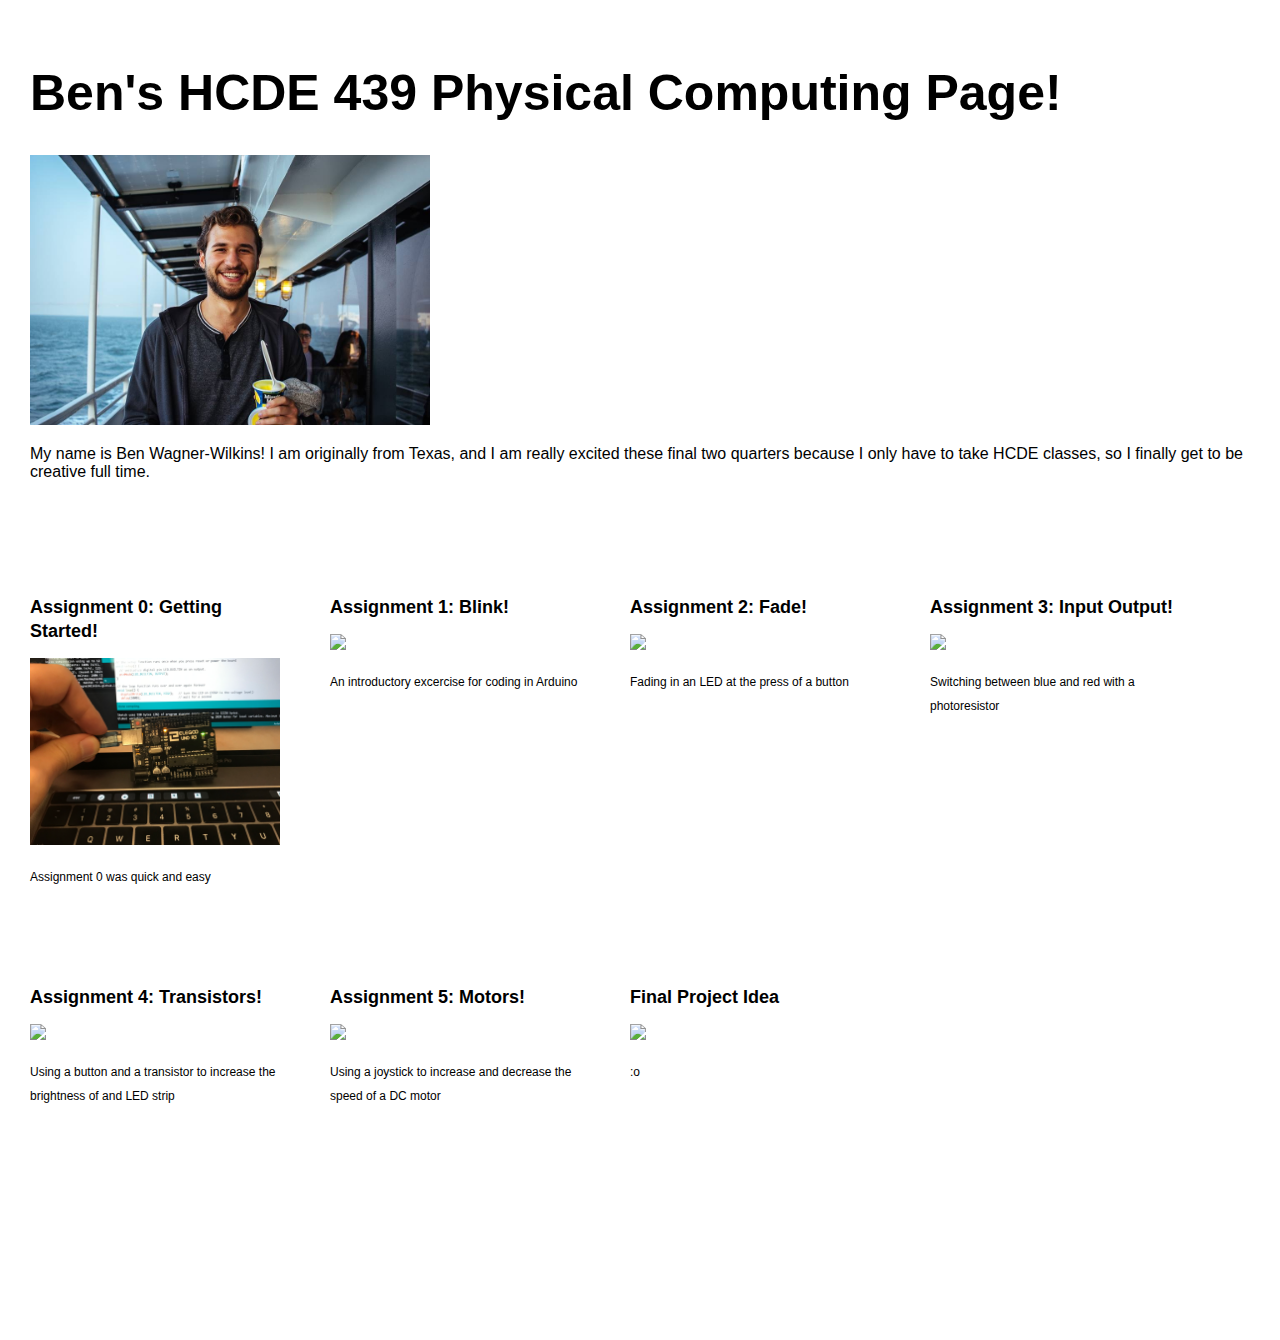
==== index.html @ 4dc1a348 "added final project idea" ====
<!DOCTYPE html>
<html>
    <head>
        <meta charset="utf-8">
        <meta name="viewport" content="width=device-width, maximum-scale=1.0" />

        <title>Ben's HCDE 439 Physical Computing Page!</title>

        <link href="style.css" media="screen" rel="stylesheet" type="text/css" />

    </head>
    <body>

        <div class="header">
            <h1>Ben's HCDE 439 Physical Computing Page!</h1>
            <p>
            <a><img src="self.jpg" width=400></a>
            </p>
            <p>
            My name is Ben Wagner-Wilkins! I am originally from Texas, and I am really excited these final two quarters because I only have to take HCDE classes, so I finally get to be creative full time.
            </p>
        </div>
        <div class="assignments">

            <div class="assignment">
              <a href="assignment0.html"><h2>Assignment 0: Getting Started!</h2>
                  <img src="arduinoTestCover.jpeg" width=250></a>
                <p>
		               Assignment 0 was quick and easy
                </p>
            </div>

            <div class="assignment">
              <a href="assignment1.html"><h2>Assignment 1: Blink!</h2>
                  <img src="blink.gif" width=250></a>
                <p>
		              An introductory excercise for coding in Arduino
                </p>
            </div>
            <div class="assignment">
              <a href="assignment2.html"><h2>Assignment 2: Fade!</h2>
                  <img src="assignment2imgs/video.gif" width=250></a>
                <p>
		              Fading in an LED at the press of a button
                </p>
            </div>
            <div class="assignment">
              <a href="assignment3.html"><h2>Assignment 3: Input Output!</h2>
                  <img src="assignment3imgs/video.gif" width=250></a>
                <p>
		              Switching between blue and red with a photoresistor
                </p>
            </div>
            <div class="assignment">
              <a href="assignment4.html"><h2>Assignment 4: Transistors!</h2>
                  <img src="assignment4imgs/video.gif" width=250></a>
                <p>
		              Using a button and a transistor to increase the brightness of and LED strip
                </p>
            </div>
            <div class="assignment">
              <a href="assignment5.html"><h2>Assignment 5: Motors!</h2>
                  <img src="assignment5imgs/video.gif" width=250></a>
                <p>
		              Using a joystick to increase and decrease the speed of a DC motor
                </p>
            </div>
            <div class="assignment">
              <a href="finalProject.html"><h2>Final Project Idea</h2>
                  <img src="assignment5imgs/video.gif" width=250></a>
                <p>
		              :o
                </p>
            </div>
	</div>
    </body>
</html>
---- style.css ----
html, body {
  padding: 0 0 0 0;
  margin: 0;
  font-family: 'helvetica', 'arial', 'sans';
}

h1,h2,h3,h4 {
  font-family: 'helvetica', 'arial', 'sans';
  }


a {
  color: #000;
}

.header {
  background: #fff;
  color: #000;
  height: 500px;
  padding: 30px 30px 30px;
}

.header h1 {
  font-size: 50px;
  }

.assignment {
  font-size: 12px;
  line-height: 24px;
  font-family: 'helvetica', 'arial', 'sans';
  padding: 20px 20px 20px 30px;
  width: 250px;
  height: 350px;
  float: left;
}

.assignment a {
    color: #000;
    text-decoration: none;
}

.assignment a:hover {
  background: #F06;
  color: #F06;
  text-decoration: none;
}


.footer {
    width: 1100px;
    float: left;
    padding: 300px 0px 30px 30px;
}

.widebody {
    width: 800px;
    padding: 0px 30px 30px 30px;
}

.widebody a {
}

.widebody a:hover {
  background: #F06;
  color: #FFF;
  text-decoration: none;
}
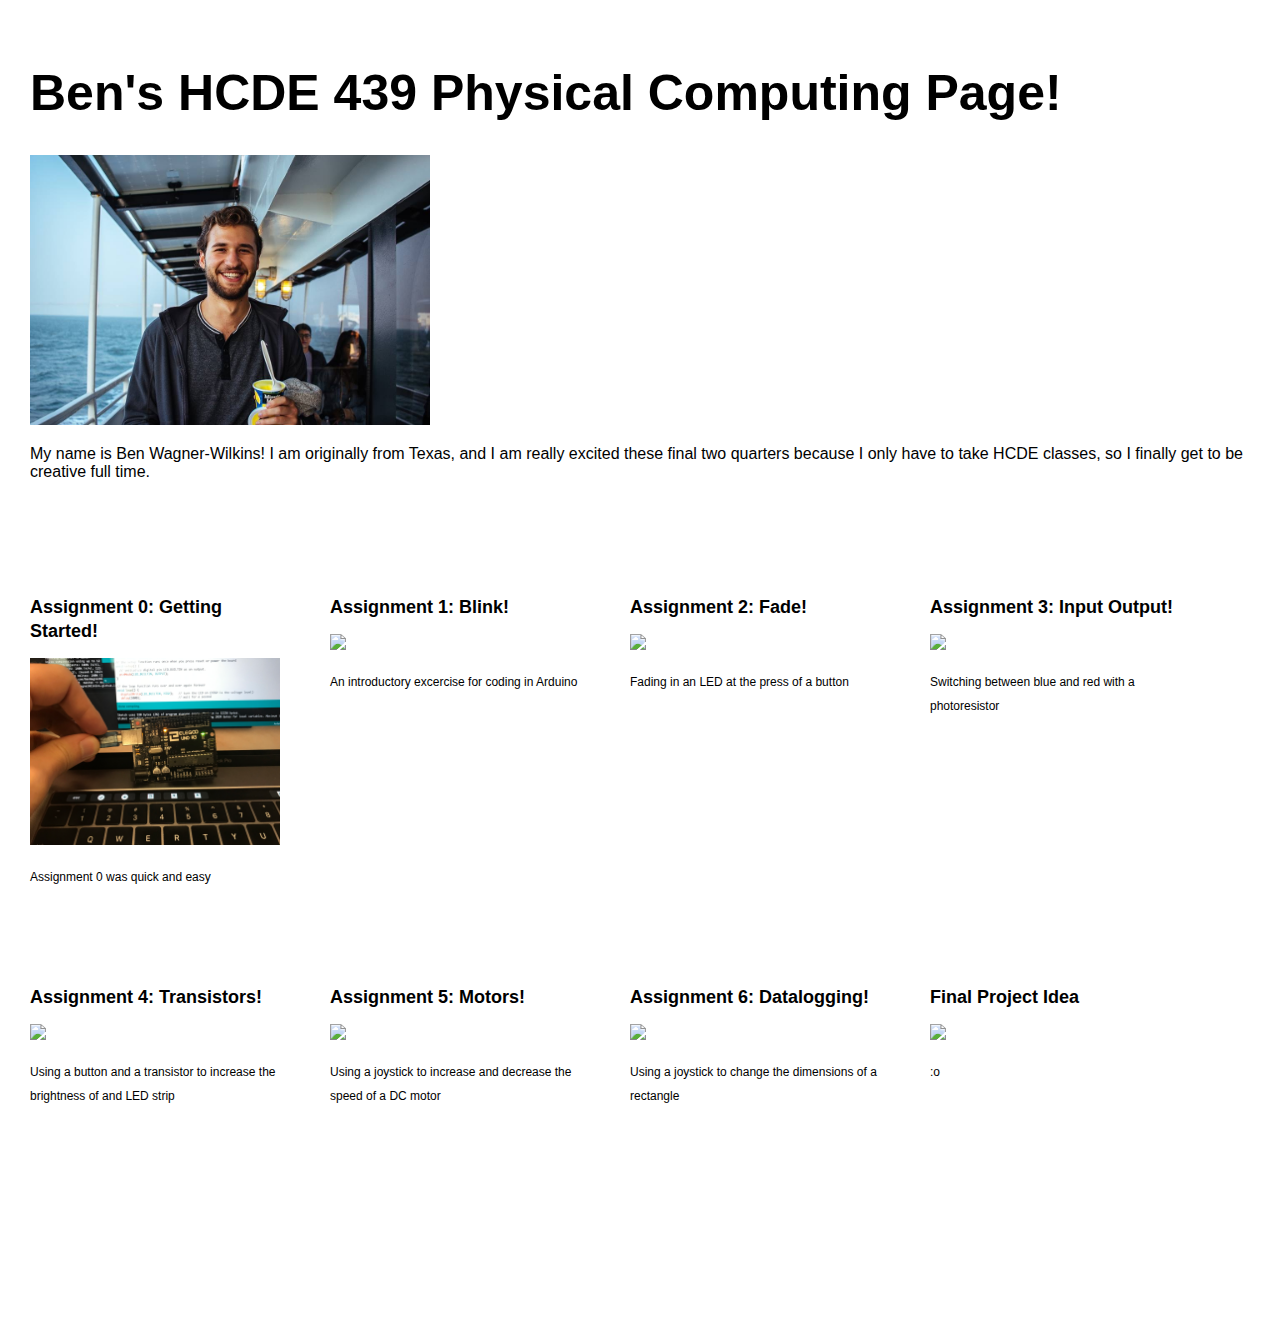
==== commit c8ce3983: "finished assignment 6" ====
--- a/index.html
+++ b/index.html
@@ -66,6 +66,13 @@
                 </p>
             </div>
             <div class="assignment">
+              <a href="assignment6.html"><h2>Assignment 6: Datalogging!</h2>
+                  <img src="assignment5imgs/video.gif" width=250></a>
+                <p>
+		              Using a joystick to change the dimensions of a rectangle
+                </p>
+            </div>
+            <div class="assignment">
               <a href="finalProject.html"><h2>Final Project Idea</h2>
                   <img src="assignment5imgs/video.gif" width=250></a>
                 <p>
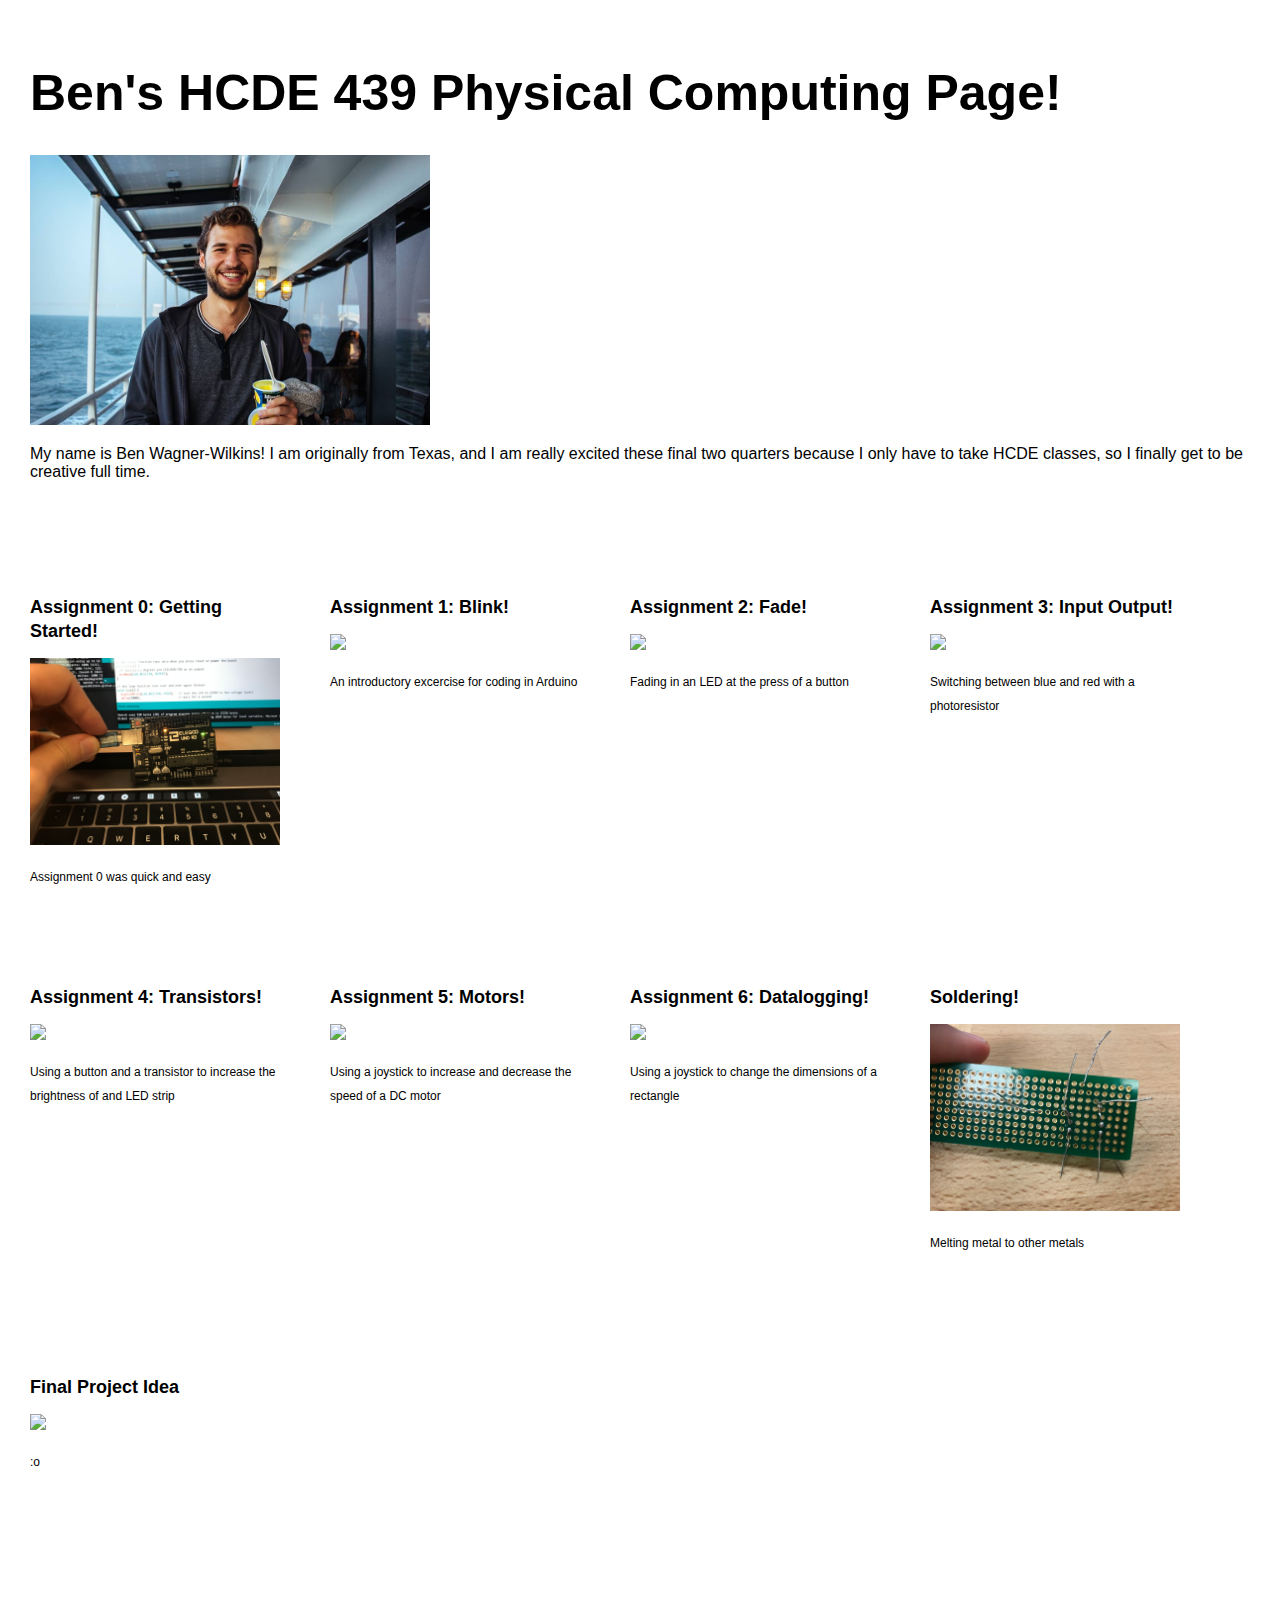
==== commit 7e30d4d0: "added soldering" ====
--- a/index.html
+++ b/index.html
@@ -67,14 +67,21 @@
             </div>
             <div class="assignment">
               <a href="assignment6.html"><h2>Assignment 6: Datalogging!</h2>
-                  <img src="assignment5imgs/video.gif" width=250></a>
+                  <img src="assignment6imgs/video.gif" width=250></a>
                 <p>
 		              Using a joystick to change the dimensions of a rectangle
                 </p>
             </div>
             <div class="assignment">
+              <a href="soldering.html"><h2>Soldering!</h2>
+                  <img src="solderingImgs/solder1.jpeg" width=250></a>
+                <p>
+		              Melting metal to other metals
+                </p>
+            </div>
+            <div class="assignment">
               <a href="finalProject.html"><h2>Final Project Idea</h2>
-                  <img src="assignment5imgs/video.gif" width=250></a>
+                  <img src="assignment6imgs/video.gif" width=250></a>
                 <p>
 		              :o
                 </p>
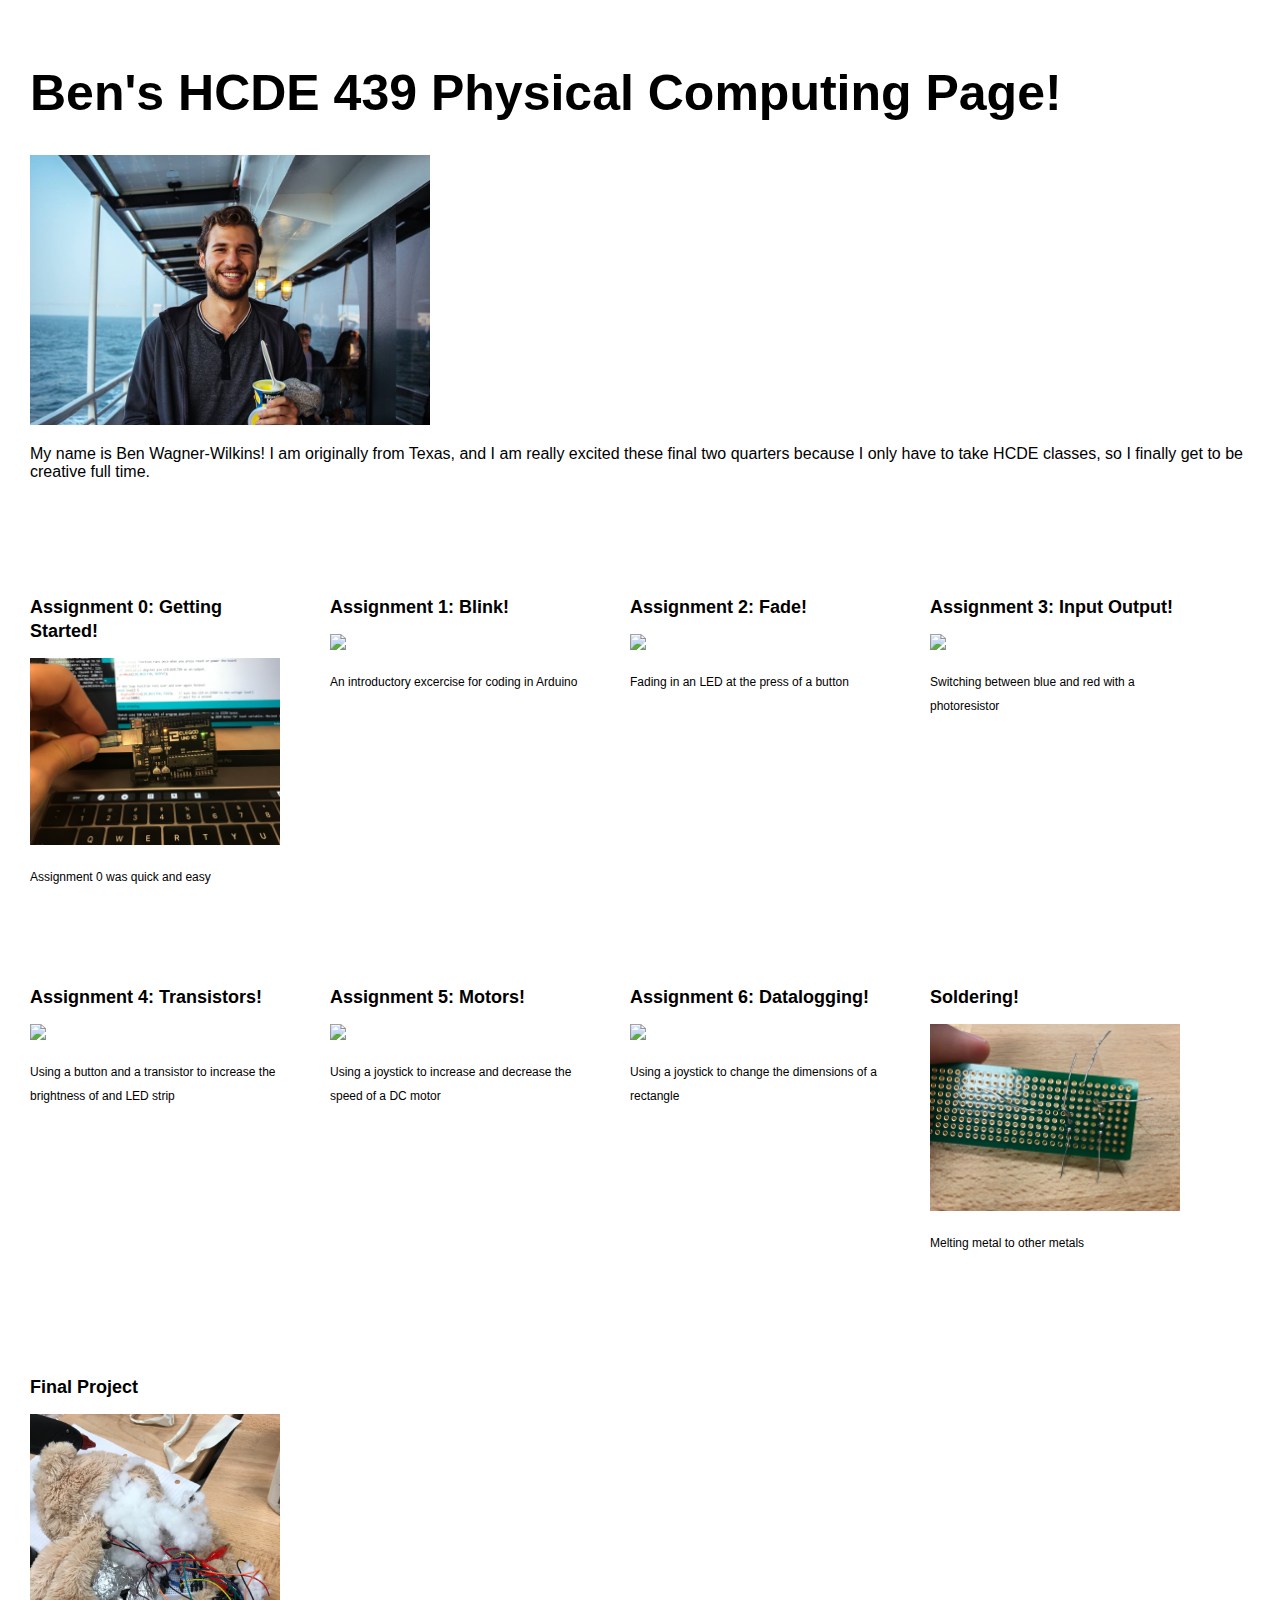
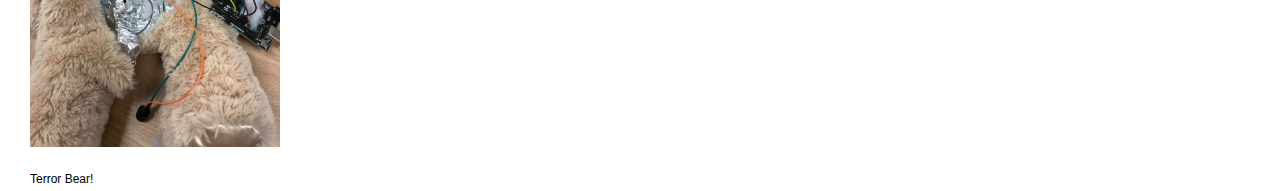
==== commit 8833db6e: "added final project" ====
--- a/index.html
+++ b/index.html
@@ -80,10 +80,10 @@
                 </p>
             </div>
             <div class="assignment">
-              <a href="finalProject.html"><h2>Final Project Idea</h2>
-                  <img src="assignment6imgs/video.gif" width=250></a>
+              <a href="finalProject.html"><h2>Final Project</h2>
+                  <img src="finalimgs/bear2.jpeg" width=250></a>
                 <p>
-		              :o
+		              Terror Bear!
                 </p>
             </div>
 	</div>
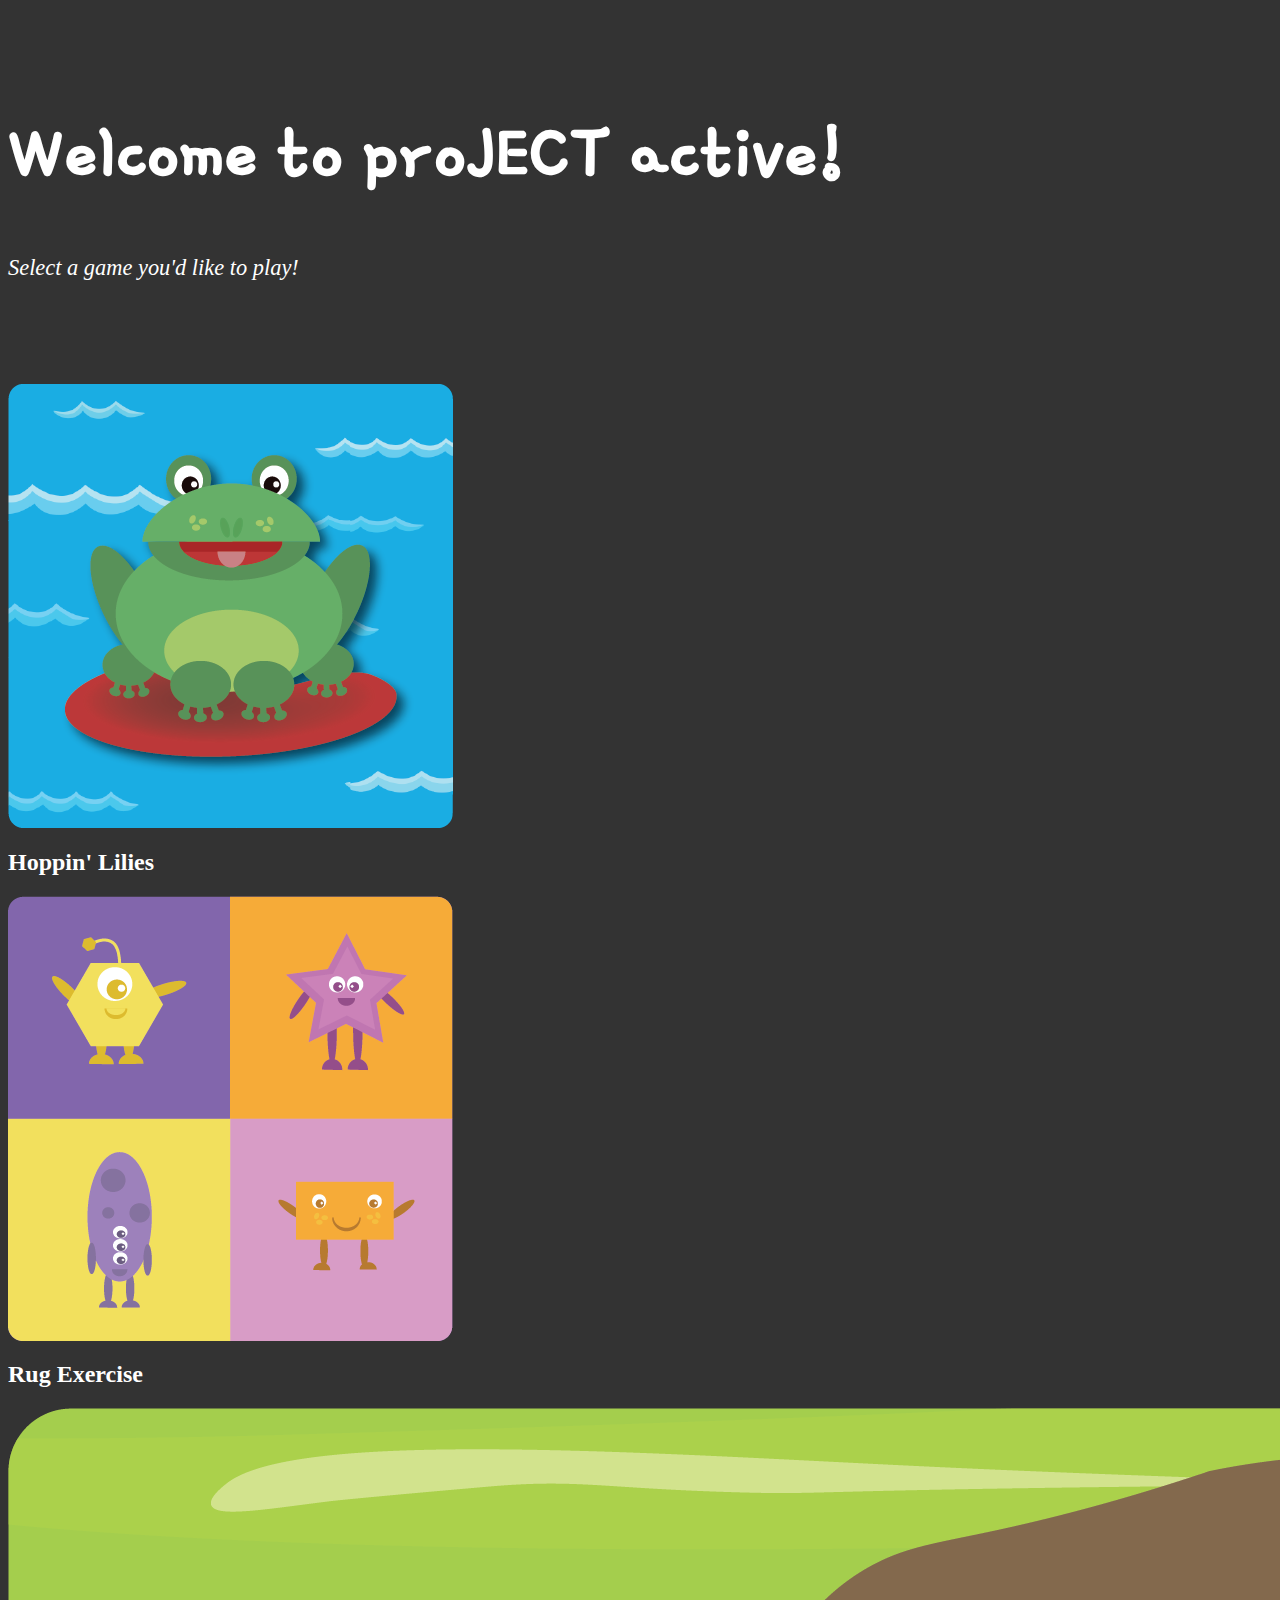
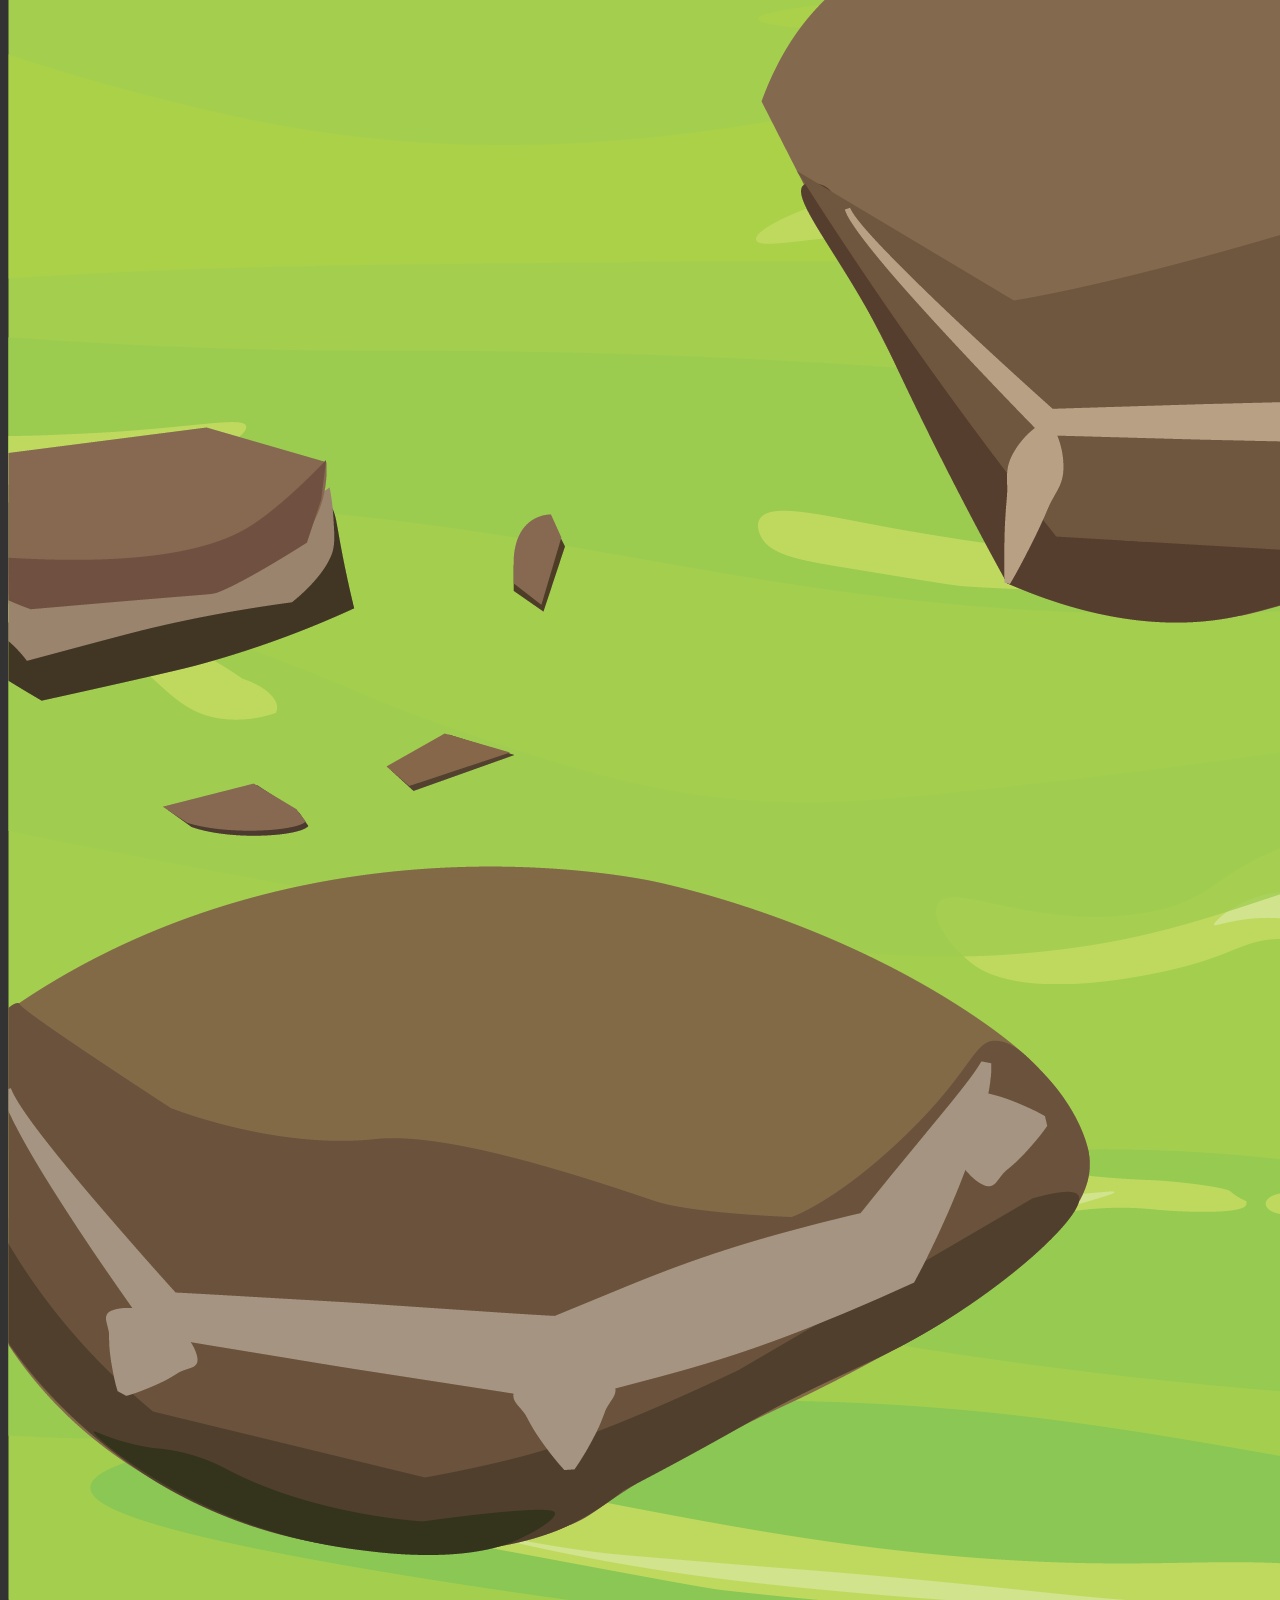
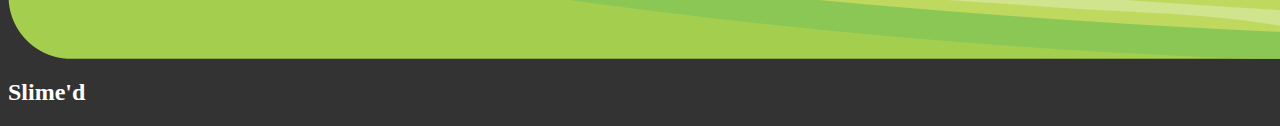
==== commit 480ccfcd: "Lily Pad shit" ====
--- a/index.html
+++ b/index.html
@@ -1,91 +1,55 @@
 <!DOCTYPE html>
 <html>
-    <head>
-        <meta charset="utf-8">
-        <meta name="viewport" content="width=device-width, maximum-scale=1.0" />
+  <head>
+    <meta charset="utf-8">
+    <meta name="viewport" content="width=device-width, initial-scale=1, shrink-to-fit=no">
+    <link rel="stylesheet" href="https://stackpath.bootstrapcdn.com/bootstrap/4.1.3/css/bootstrap.min.css" integrity="sha384-MCw98/SFnGE8fJT3GXwEOngsV7Zt27NXFoaoApmYm81iuXoPkFOJwJ8ERdknLPMO" crossorigin="anonymous">
+    <!-- <link rel="stylesheet" href="bootstrap.min.css"> -->
+    <link rel="stylesheet" href="index.css">
+    <link href="https://fonts.googleapis.com/css?family=Gamja+Flower|Roboto" rel="stylesheet">
+    <script src="https://ajax.googleapis.com/ajax/libs/jquery/3.3.1/jquery.min.js"></script>
+    <title>Ben Wagner-Wilkins</title>
+  </head>
+  <body>
 
-        <title>Ben's HCDE 439 Physical Computing Page!</title>
+    <h1 class="text-center">Welcome to proJECT active!</h1>
+    <p class="subscript text-center">Select a game you'd like to play!</p>
 
-        <link href="style.css" media="screen" rel="stylesheet" type="text/css" />
+    <div class="container">
+      <div class="row justify-content-center">
+        <div class="col-lg-4">
+          <a href="lilypad.html">
+            <div class="img_wrap">
+              <img class="img-fluid" src="lilypadIcon.png" alt="lilypad game">
+              <div class="overlay"><div class="game-description">Hop on the lilies and try to remember the most valuable ones!</div></div>
+            </div>
+          <h2 class="text-center">Hoppin' Lilies</h2></a>
+        </div>
+        <div class="col-lg-4">
 
-    </head>
-    <body>
+          <a href="rugGame.png">
+            <div class="img_wrap">
+              <img class="img-fluid" src="exerciseFloor.png" alt="floor exercise game">
+              <div class="overlay"><div class="game-description">Follow the character's moves to earn a dance party!</div>
+            </div>
+            </div>
+          <h2 class="text-center">Rug Exercise</h2></a>
+        </div>
+        <div class="col-lg-4">
 
-        <div class="header">
-            <h1>Ben's HCDE 439 Physical Computing Page!</h1>
-            <p>
-            <a><img src="self.jpg" width=400></a>
-            </p>
-            <p>
-            My name is Ben Wagner-Wilkins! I am originally from Texas, and I am really excited these final two quarters because I only have to take HCDE classes, so I finally get to be creative full time.
-            </p>
+          <a href="slime.png">
+            <div class="img_wrap">
+              <img class="img-fluid" src="slimeThumbnail.png" alt="Slime Game Thumbnail">
+              <div class="overlay"><div class="game-description">Stay on the rocks to avoid falling in the slime!</div>
+            </div>
+            </div>
+          <h2 class="text-center">Slime'd</h2></a>
         </div>
-        <div class="assignments">
+      </div>
+    </div>
 
-            <div class="assignment">
-              <a href="assignment0.html"><h2>Assignment 0: Getting Started!</h2>
-                  <img src="arduinoTestCover.jpeg" width=250></a>
-                <p>
-		               Assignment 0 was quick and easy
-                </p>
-            </div>
 
-            <div class="assignment">
-              <a href="assignment1.html"><h2>Assignment 1: Blink!</h2>
-                  <img src="blink.gif" width=250></a>
-                <p>
-		              An introductory excercise for coding in Arduino
-                </p>
-            </div>
-            <div class="assignment">
-              <a href="assignment2.html"><h2>Assignment 2: Fade!</h2>
-                  <img src="assignment2imgs/video.gif" width=250></a>
-                <p>
-		              Fading in an LED at the press of a button
-                </p>
-            </div>
-            <div class="assignment">
-              <a href="assignment3.html"><h2>Assignment 3: Input Output!</h2>
-                  <img src="assignment3imgs/video.gif" width=250></a>
-                <p>
-		              Switching between blue and red with a photoresistor
-                </p>
-            </div>
-            <div class="assignment">
-              <a href="assignment4.html"><h2>Assignment 4: Transistors!</h2>
-                  <img src="assignment4imgs/video.gif" width=250></a>
-                <p>
-		              Using a button and a transistor to increase the brightness of and LED strip
-                </p>
-            </div>
-            <div class="assignment">
-              <a href="assignment5.html"><h2>Assignment 5: Motors!</h2>
-                  <img src="assignment5imgs/video.gif" width=250></a>
-                <p>
-		              Using a joystick to increase and decrease the speed of a DC motor
-                </p>
-            </div>
-            <div class="assignment">
-              <a href="assignment6.html"><h2>Assignment 6: Datalogging!</h2>
-                  <img src="assignment6imgs/video.gif" width=250></a>
-                <p>
-		              Using a joystick to change the dimensions of a rectangle
-                </p>
-            </div>
-            <div class="assignment">
-              <a href="soldering.html"><h2>Soldering!</h2>
-                  <img src="solderingImgs/solder1.jpeg" width=250></a>
-                <p>
-		              Melting metal to other metals
-                </p>
-            </div>
-            <div class="assignment">
-              <a href="finalProject.html"><h2>Final Project</h2>
-                  <img src="finalimgs/bear2.jpeg" width=250></a>
-                <p>
-		              Terror Bear!
-                </p>
-            </div>
-	</div>
-    </body>
+    <script src="https://cdnjs.cloudflare.com/ajax/libs/popper.js/1.14.3/umd/popper.min.js" integrity="sha384-ZMP7rVo3mIykV+2+9J3UJ46jBk0WLaUAdn689aCwoqbBJiSnjAK/l8WvCWPIPm49" crossorigin="anonymous"></script>
+    <script src="https://stackpath.bootstrapcdn.com/bootstrap/4.1.3/js/bootstrap.min.js" integrity="sha384-ChfqqxuZUCnJSK3+MXmPNIyE6ZbWh2IMqE241rYiqJxyMiZ6OW/JmZQ5stwEULTy" crossorigin="anonymous"></script>
+  </body>
 </html>
--- a/index.css
+++ b/index.css
@@ -0,0 +1,77 @@
+body {
+  /* background: rgb(255,255,233);
+background: -moz-linear-gradient(140deg, rgba(255,255,233,1) 0%, rgba(255,223,201,1) 100%);
+background: -webkit-linear-gradient(140deg, rgba(255,255,233,1) 0%, rgba(255,223,201,1) 100%);
+background: linear-gradient(140deg, rgba(255,255,233,1) 0%, rgba(255,223,201,1) 100%);
+filter: progid:DXImageTransform.Microsoft.gradient(startColorstr="#ffffe9",endColorstr="#ffdfc9",GradientType=1);
+  background-attachment: fixed; */
+
+
+  background-color: #333;
+
+  color: white;
+}
+
+h1 {
+  font-family: 'Gamja Flower', serif;
+  font-size: 5rem;
+  margin-top: 100px;
+  /* font-family: 'Gamja Flower', cursive; */
+}
+
+.subscript {
+  font-style: italic;
+  padding-bottom: 5rem;
+  font-size: 1.4rem;
+}
+
+a {
+  text-decoration: none;
+  color: white;
+}
+
+a:hover {
+  text-decoration: none;
+  color: #aaa;
+}
+
+h2 {
+  margin-top: 1rem;
+}
+
+.img_wrap {
+  position: relative;
+}
+
+.overlay {
+  position: absolute;
+  height: 100%;
+  width: 100%;
+  border-radius: 12px;
+  top: 0;
+  bottom: 0;
+  left: 0;
+  right: 0;
+  background: rgba(71, 71, 71, 0.72);
+  color: #fff;
+  visibility: hidden;
+  opacity: 0;
+
+  /* transition effect. not necessary */
+  transition: opacity .2s, visibility .2s;
+}
+
+.game-description {
+  color: white;
+  font-size: 20px;
+  position: absolute;
+  top: 50%;
+  left: 50%;
+  transform: translate(-50%, -50%);
+  -ms-transform: translate(-50%, -50%);
+}
+
+.img_wrap:hover .overlay {
+  visibility: visible;
+  opacity: 1;
+}
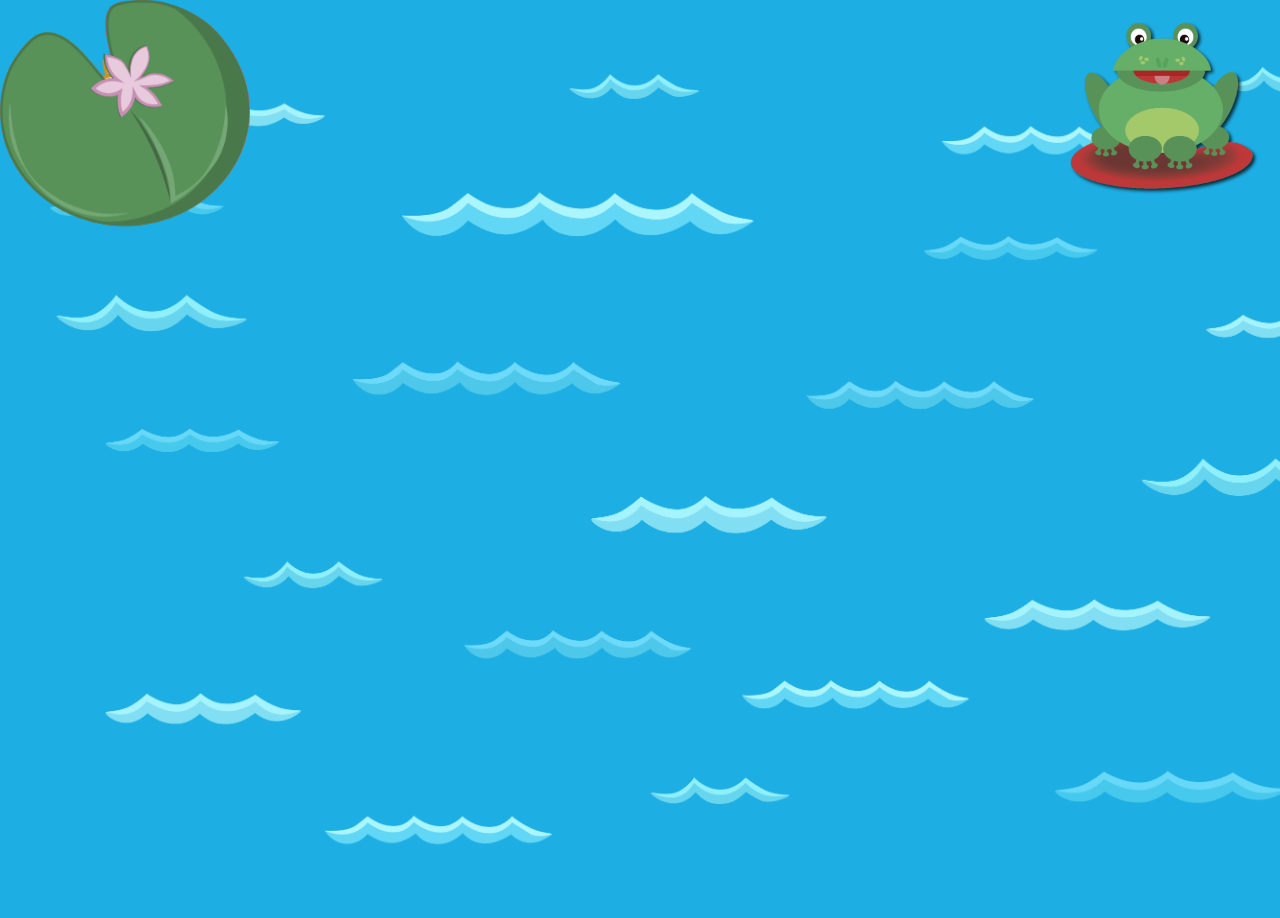
==== commit 1ee39dfd: "changed index" ====
--- a/index.html
+++ b/index.html
@@ -2,54 +2,26 @@
 <html>
   <head>
     <meta charset="utf-8">
-    <meta name="viewport" content="width=device-width, initial-scale=1, shrink-to-fit=no">
-    <link rel="stylesheet" href="https://stackpath.bootstrapcdn.com/bootstrap/4.1.3/css/bootstrap.min.css" integrity="sha384-MCw98/SFnGE8fJT3GXwEOngsV7Zt27NXFoaoApmYm81iuXoPkFOJwJ8ERdknLPMO" crossorigin="anonymous">
-    <!-- <link rel="stylesheet" href="bootstrap.min.css"> -->
-    <link rel="stylesheet" href="index.css">
+    <!-- <meta name="viewport" content="width=device-width, initial-scale=1, shrink-to-fit=no"> -->
+    <link rel="stylesheet" href="lilypad.css">
+    <script src="https://ajax.googleapis.com/ajax/libs/jquery/3.3.1/jquery.min.js"></script>
+    <!-- <link href="https://fonts.googleapis.com/css?family=Gamja+Flower" rel="stylesheet"> -->
     <link href="https://fonts.googleapis.com/css?family=Gamja+Flower|Roboto" rel="stylesheet">
-    <script src="https://ajax.googleapis.com/ajax/libs/jquery/3.3.1/jquery.min.js"></script>
-    <title>Ben Wagner-Wilkins</title>
+
+    <title>Lily Pad Game</title>
   </head>
   <body>
 
-    <h1 class="text-center">Welcome to proJECT active!</h1>
-    <p class="subscript text-center">Select a game you'd like to play!</p>
-
-    <div class="container">
-      <div class="row justify-content-center">
-        <div class="col-lg-4">
-          <a href="lilypad.html">
-            <div class="img_wrap">
-              <img class="img-fluid" src="lilypadIcon.png" alt="lilypad game">
-              <div class="overlay"><div class="game-description">Hop on the lilies and try to remember the most valuable ones!</div></div>
-            </div>
-          <h2 class="text-center">Hoppin' Lilies</h2></a>
-        </div>
-        <div class="col-lg-4">
-
-          <a href="rugGame.png">
-            <div class="img_wrap">
-              <img class="img-fluid" src="exerciseFloor.png" alt="floor exercise game">
-              <div class="overlay"><div class="game-description">Follow the character's moves to earn a dance party!</div>
-            </div>
-            </div>
-          <h2 class="text-center">Rug Exercise</h2></a>
-        </div>
-        <div class="col-lg-4">
-
-          <a href="slime.png">
-            <div class="img_wrap">
-              <img class="img-fluid" src="slimeThumbnail.png" alt="Slime Game Thumbnail">
-              <div class="overlay"><div class="game-description">Stay on the rocks to avoid falling in the slime!</div>
-            </div>
-            </div>
-          <h2 class="text-center">Slime'd</h2></a>
-        </div>
-      </div>
-    </div>
-
-
-    <script src="https://cdnjs.cloudflare.com/ajax/libs/popper.js/1.14.3/umd/popper.min.js" integrity="sha384-ZMP7rVo3mIykV+2+9J3UJ46jBk0WLaUAdn689aCwoqbBJiSnjAK/l8WvCWPIPm49" crossorigin="anonymous"></script>
-    <script src="https://stackpath.bootstrapcdn.com/bootstrap/4.1.3/js/bootstrap.min.js" integrity="sha384-ChfqqxuZUCnJSK3+MXmPNIyE6ZbWh2IMqE241rYiqJxyMiZ6OW/JmZQ5stwEULTy" crossorigin="anonymous"></script>
+    <div id="container">
+      <div class='a image'><img class="color" src="greenLily.png"><img class="grey" src="grayLily.png"></div>
+      <div class='b image'><img class="color" src="goldLily.png"><img class="grey" src="grayLily.png"></div>
+      <div class='c image'><img class="color" src="purpleLily.png"><img class="grey" src="grayLily.png"></div>
+      <div class='d image'><img class="color" src="greenLily.png"><img class="grey" src="grayLily.png"></div>
+      <!-- <div class='f image'><img class="color" src="purpleLily.png"><img class="grey" src="grayLily.png"></div> -->
+      <!-- <div class='e image'><img class="color" src="greenLily.png"><img class="grey" src="grayLily.png"></div> -->
+      <!-- <div class='g image'><img class="color" src="greenLily.png"><img class="grey" src="grayLily.png"></div> -->
+      <input type="image" src="frog.png" name="Frog Start" class="start" id="start" />
+    </div>​
+    <script src="lilypad.js"></script>
   </body>
 </html>
--- a/lilypad.css
+++ b/lilypad.css
@@ -0,0 +1,35 @@
+html, body {
+  width: 100%;
+  height: 100%;
+  margin: 0px;
+  background-image: url('water.png');
+  background-size: cover;
+}
+
+div#container {
+
+  height: 100%;
+  width: 100%;
+}
+
+.image {
+width: 250px;
+height:250px;
+position:fixed;
+
+}
+
+img {
+  width: 100%;
+  position: absolute
+}
+
+input {
+  width: 15%;
+  float: right;
+  padding: 20px;
+}
+
+input:focus {
+  outline: none;
+}
